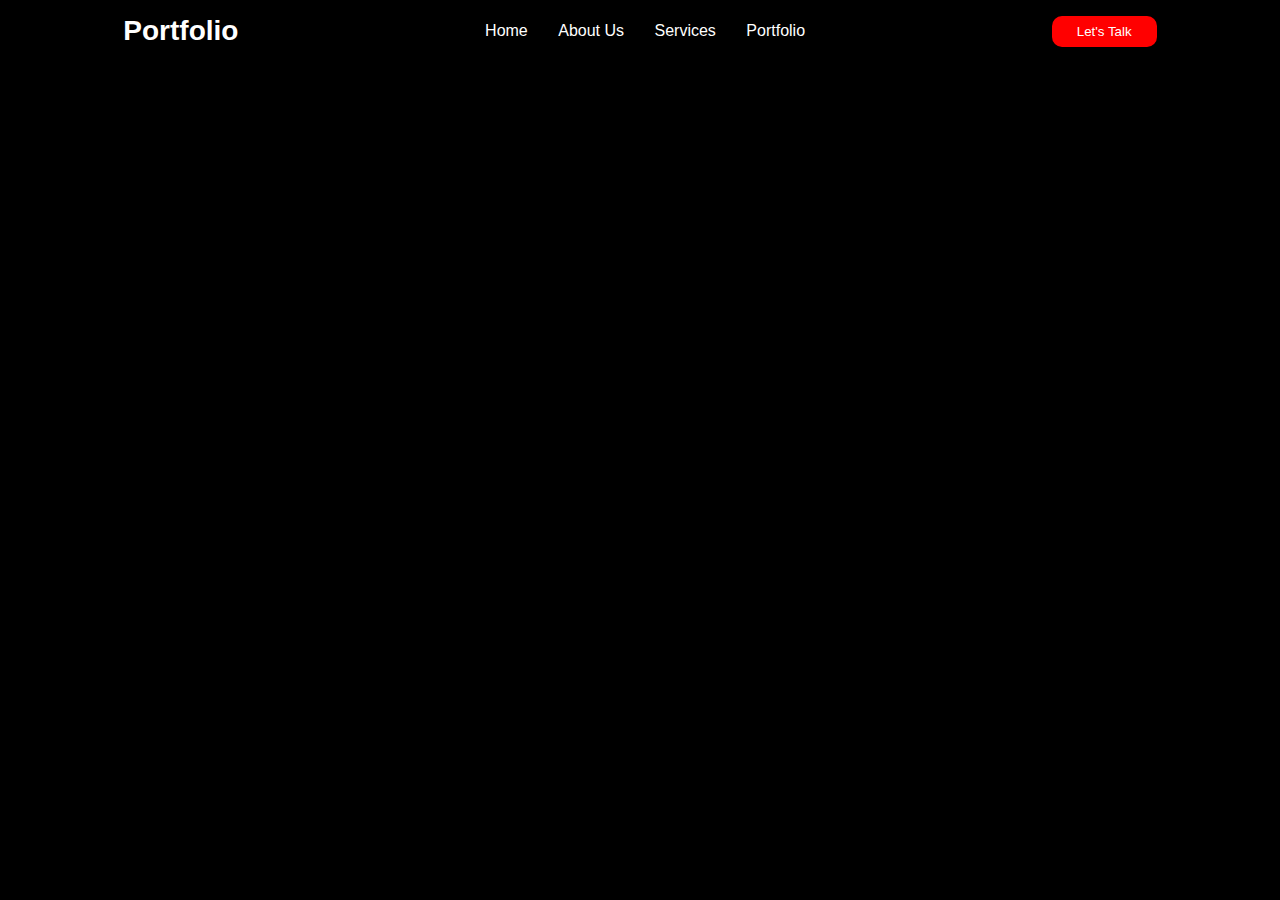
==== lesson 10/index.html @ 4613be83 "lesson navbar and hero section" ====
<!DOCTYPE html>
<html lang="en">
  <head>
    <meta charset="UTF-8" />
    <meta http-equiv="X-UA-Compatible" content="IE=edge" />
    <meta name="viewport" content="width= , initial-scale=1.0" />
    <link rel="stylesheet" href="./Css/main.css" />
    <title>Lesson 10</title>
  </head>
  <body>
    <!-- === Start of Navbar === -->
    <section id="navbar">
      <div class="conatiner">
        <div class="row">
          <div class="logo">
            <h1>Portfolio</h1>
          </div>
          <div class="list_style">
            <ul class="list_style-text">
              <li><a href="#">Home</a></li>
              <li><a href="#">About Us</a></li>
              <li><a href="#">Services</a></li>
              <li><a href="#">Portfolio</a></li>
            </ul>
          </div>
          <div class="btn">
            <button>Let's Talk</button>
          </div>
        </div>
      </div>
    </section>
    <!-- === End of Navbar === -->
  </body>
</html>
---- lesson 10/Css/main.css ----
* {
  margin: 0;
  padding: 0;
  box-sizing: border-box;
}

body {
  font-family: sans-serif;
  background-color: black;
}
#navbar {
  padding: 15px 0;
}

.conatiner {
  max-width: 1440px;
  margin: 0 auto;
}
.row {
  display: flex;
  align-items: center;
  justify-content: space-around;
}
.logo {
  width: auto;
}
.logo h1 {
  font-size: 28px;
  font-weight: 800;
  color: white;
}
.list_style {
  width: 25%;
}
.list_style-text {
  display: flex;
  align-items: center;
  justify-content: space-between;
}
.list_style-text li {
  list-style: none;
}
.list_style-text li a:hover {
  color: rgb(255, 61, 61);
  font-weight: 700;
}
.list_style-text li a {
  color: white;
  text-decoration: none;
}
.btn {
    cursor: pointer;
}
.btn button {
  padding: 8px 25px;
  border-radius: 10px;
  cursor: pointer;
  background-color: red;
  color: white;
  border: none;
}

.btn button:hover{
    background-color: brown;
}
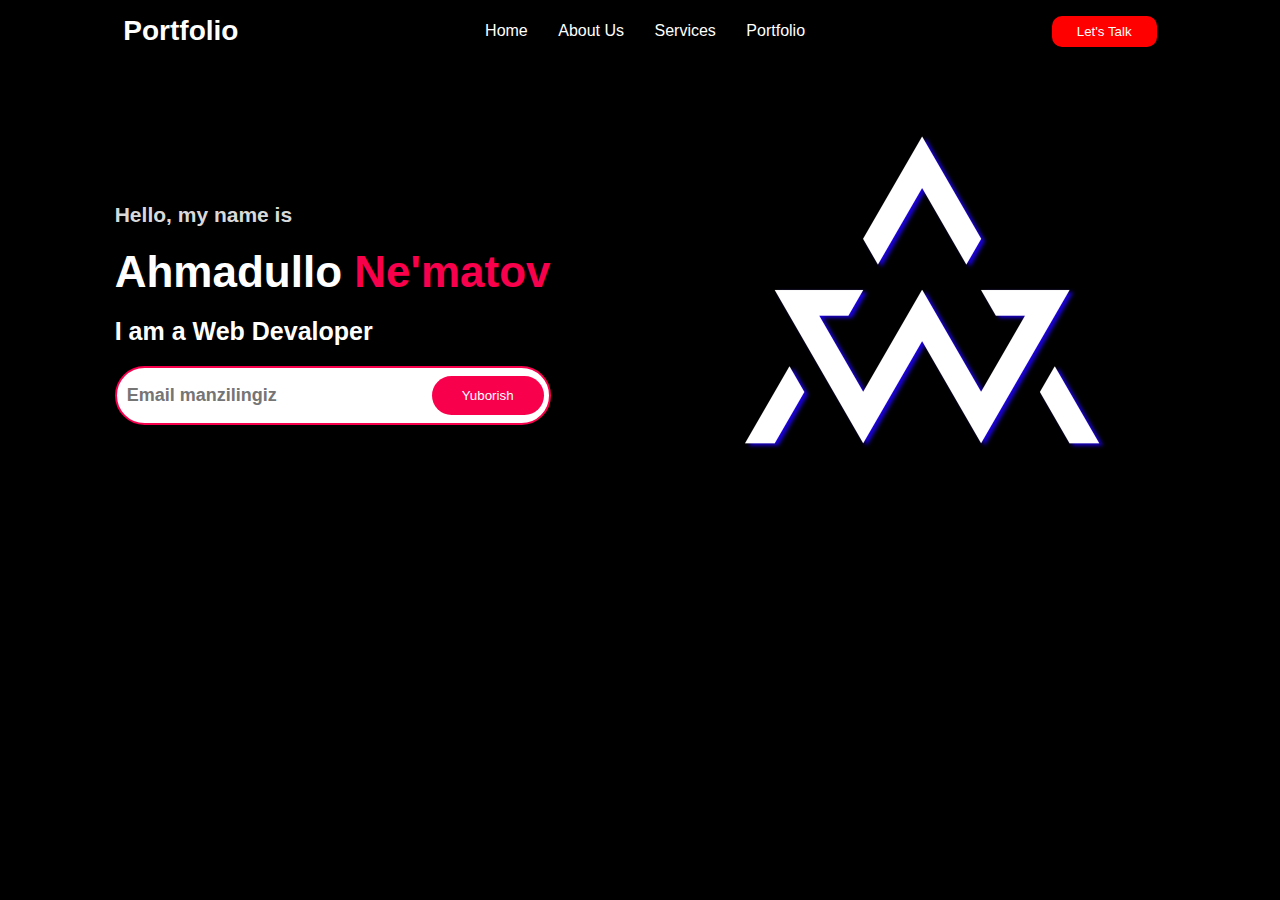
==== commit 366e89ed: "hero section" ====
--- a/lesson 10/index.html
+++ b/lesson 10/index.html
@@ -30,5 +30,28 @@
       </div>
     </section>
     <!-- === End of Navbar === -->
+
+    <!-- === Start of Hero Section === -->
+    <section id="hero">
+      <div class="container">
+        <div class="row">
+          <div class="list_type">
+            <h5>Hello, my name is</h5>
+            <h1>Ahmadullo <span>Ne'matov</span></h1>
+            <h4>I am a Web Devaloper</h4>
+            <div class="inp">
+                <input type="text" name="" id="" placeholder="Email manzilingiz">
+                <button>Yuborish</button>
+            </div>
+          </div>
+
+          <div class="img_style">
+            <img src="./imgs/Aw_logo.jpg" alt="">
+          </div>
+        </div>
+      </div>
+    </section>
+
+    <!-- === End of  Hero Section ===  -->
   </body>
 </html>
--- a/lesson 10/Css/main.css
+++ b/lesson 10/Css/main.css
@@ -6,8 +6,10 @@
 
 body {
   font-family: sans-serif;
-  background-color: black;
+  background-color: rgb(0, 0, 0);
 }
+
+/* Start of Navbar */
 #navbar {
   padding: 15px 0;
 }
@@ -49,7 +51,7 @@
   text-decoration: none;
 }
 .btn {
-    cursor: pointer;
+  cursor: pointer;
 }
 .btn button {
   padding: 8px 25px;
@@ -60,6 +62,85 @@
   border: none;
 }
 
-.btn button:hover{
-    background-color: brown;
-}+.btn button:hover {
+  background-color: brown;
+}
+
+/* End of navbar  */
+
+/* Start of Hero  */
+
+#hero {
+}
+
+.conatiner {
+  max-width: 1440px;
+  margin: 0 auto;
+}
+#hero .row {
+  display: flex;
+  align-items: center;
+  justify-content: space-evenly;
+}
+.list_type {
+  display: flex;
+  align-items: flex-start;
+  flex-direction: column;
+  gap: 20px;
+}
+.list_type h5 {
+  font-size: 21px;
+  font-weight: 700;
+  color: #d8d9da;
+}
+.list_type h1 {
+  color: white;
+  font-size: 44px;
+  font-weight: 700;
+}
+h1 span {
+  color: #f9004d;
+  font-size: 44px;
+  font-weight: 700;
+}
+.list_type h4 {
+  color: white;
+  font-size: 25px;
+  font-weight: 700;
+}
+.inp {
+  display: flex;
+  justify-content: space-between;
+  width: 100%;
+  outline: none;
+  padding: 8px 5px 8px 10px;
+  border: 2px solid #f9004d;
+  border-radius: 30px;
+  background-color: #fff;
+}
+.inp input{
+  border: none;
+  outline: none;
+  font-size: 18px;
+  font-weight: 600;
+}
+.inp button{
+  border: none;
+  border-radius: 30px;
+  background-color: #f9004d;
+  padding: 12px 30px;
+  color: white;
+  cursor: pointer;
+}
+.inp button:hover{
+  background-color: #89002b;
+}
+.img_style {
+  width: 500px;
+  height: auto;
+}
+.img_style img {
+  width: 100%;
+}
+
+/* End of Hero  */
